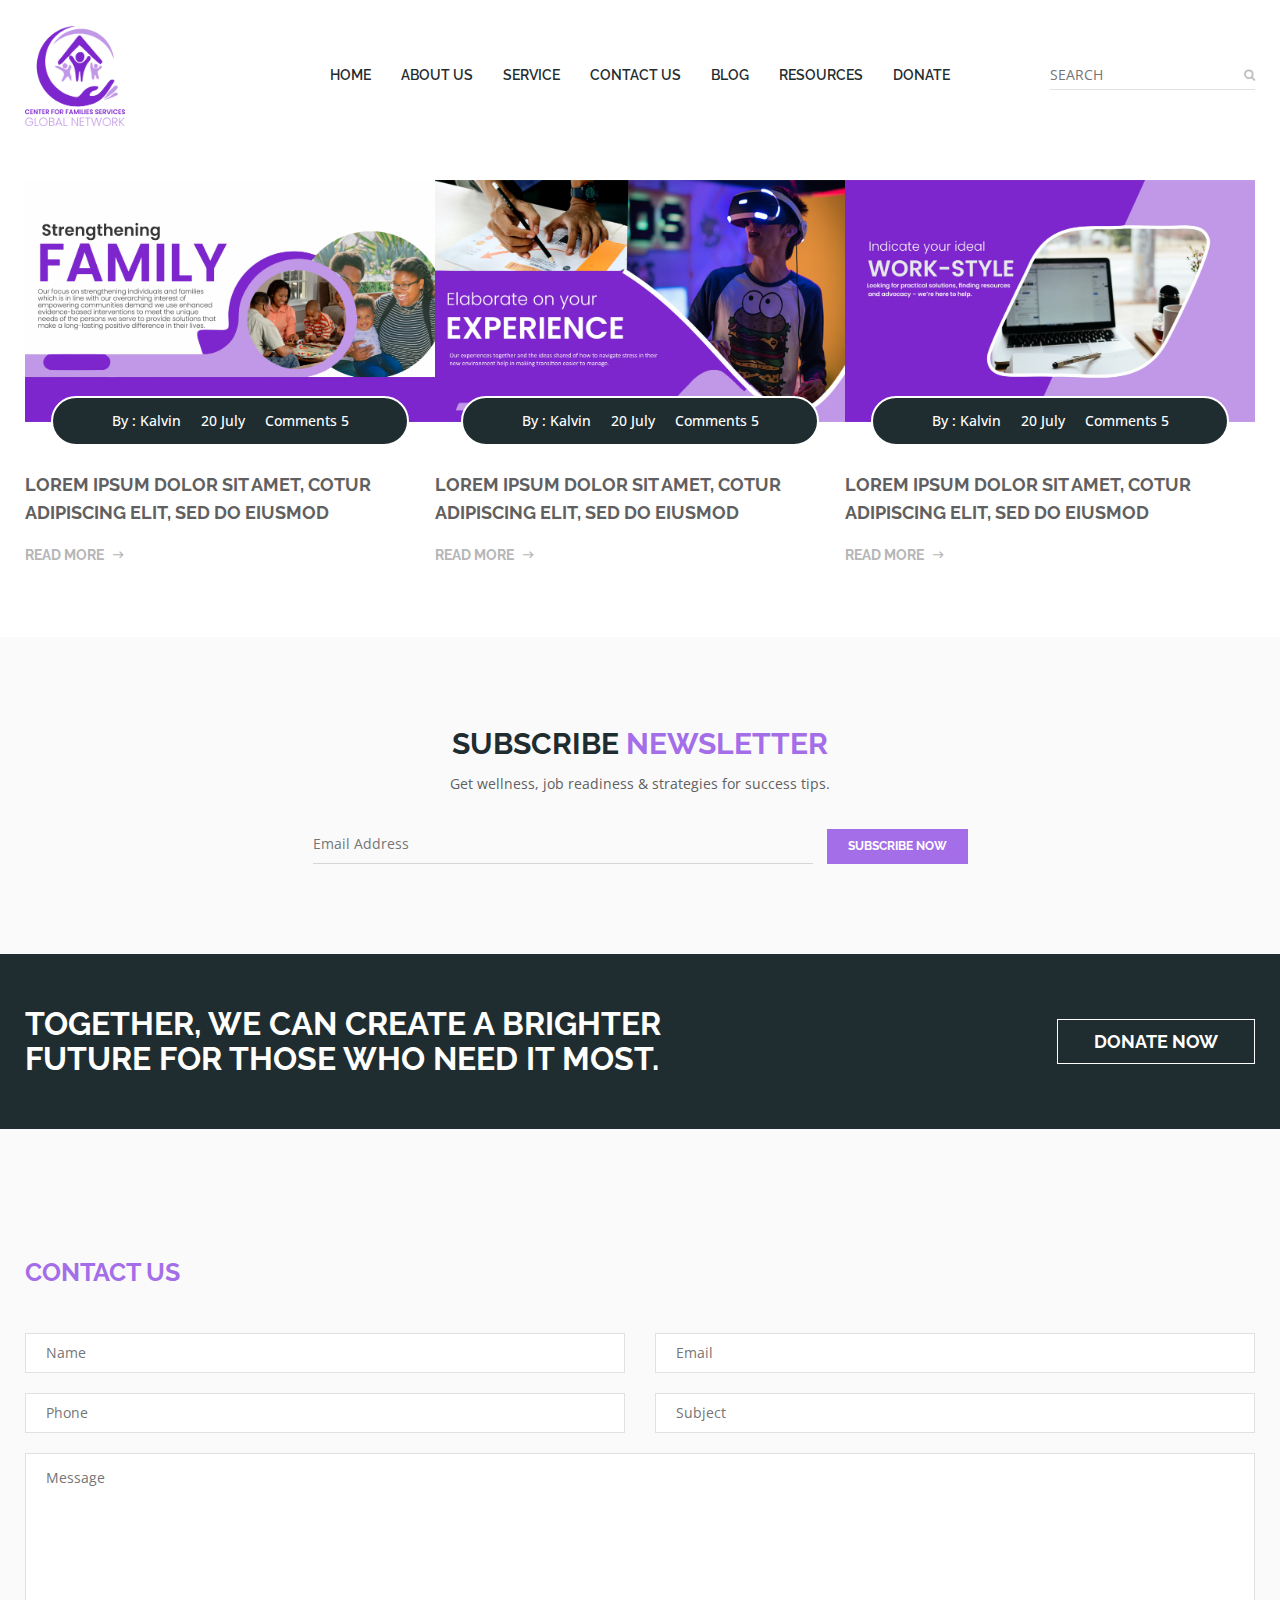
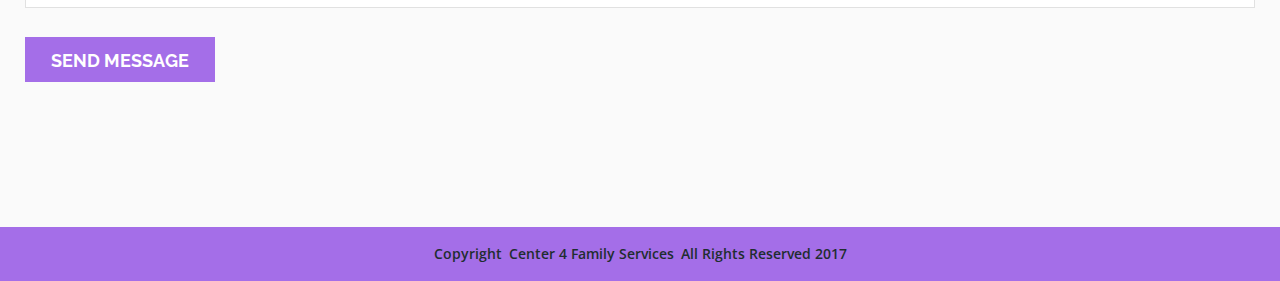
==== about.html @ 4237351e "update" ====
<!doctype html>
<html class="no-js" lang="en">

<head>
    <meta charset="utf-8">
    <meta http-equiv="x-ua-compatible" content="ie=edge">
    <title>About us </title>
    <meta name="description" content="">
    <meta name="viewport" content="width=device-width, initial-scale=1">

    <!-- Place favicon.ico in the root directory -->


    <!-- Load font awesome icons -->
    <link rel="stylesheet" href="https://cdnjs.cloudflare.com/ajax/libs/font-awesome/6.4.0/css/all.min.css"
        integrity="sha512-iecdLmaskl7CVkqkXNQ/ZH/XLlvWZOJyj7Yy7tcenmpD1ypASozpmT/E0iPtmFIB46ZmdtAc9eNBvH0H/ZpiBw=="
        crossorigin="anonymous" referrerpolicy="no-referrer" />
    <!-- All css files are included here. -->
    <!-- Bootstrap fremwork main css -->
    <link rel="stylesheet" href="css/bootstrap.min.css">
    <!-- Owl Carousel  main css -->
    <link rel="stylesheet" href="css/owl.carousel.min.css">
    <link rel="stylesheet" href="css/owl.theme.default.min.css">
    <!-- This core.css file contents all plugings css file. -->
    <link rel="stylesheet" href="css/core.css">
    <!-- Theme shortcodes/elements style -->
    <link rel="stylesheet" href="css/shortcode/shortcodes.css">
    <!-- Theme main style -->
    <link rel="stylesheet" href="style.css">
    <!-- Responsive css -->
    <link rel="stylesheet" href="css/responsive.css">
    <!-- User style -->
    <link rel="stylesheet" href="css/custom.css">


    <!-- Modernizr JS -->
    <script src="js/vendor/modernizr-2.8.3.min.js"></script>
</head>



<body>
    <!--[if lt IE 8]>
        <p class="browserupgrade">You are using an <strong>outdated</strong> browser. Please <a href="http://browsehappy.com/">upgrade your browser</a> to improve your experience.</p>
    <![endif]-->

    <!-- Body main wrapper start -->
    <div class="wrapper">
        <!-- Start Header Style -->
        <div id="header" class="htc-header">
            <!-- Start Mainmenu Area -->
            <div id="sticky-header-with-topbar" class="mainmenu__wrap sticky__header">
                <div class="container ptb--10">
                    <div class="row" style="align-items: center;">
                        <div class="col-md-2 col-sm-6 col-xs-7">
                            <div class="logo">
                                <a href="index.html">
                                    <img src="images/logo.png" width="100px" alt="logo image">
                                    <!-- <h1 style="margin: 0px; padding: 0px;">Logo</h1> -->
                                </a>
                            </div>
                        </div>
                        <div class="col-md-8 col-sm-6 col-xs-5">
                            <nav class="main__menu__nav  hidden-xs hidden-sm">
                                <ul class="main__menu">

                                    <li><a href="index.html#home">Home</a></li>
                                    <li><a href="index.html#about_us">About Us</a></li>
                                    <li><a href="index.html#our_service">Service</a></li>
                                    <li><a href="index.html#contact_us">Contact Us</a></li>
                                    <li><a href="blog.html">Blog</a></li>
                                    <li><a href="resources.html">Resources</a></li>
                                    <li><a href="index.html#">Donate</a></li>
                                </ul>
                            </nav>
                            <div class="mobile-menu clearfix visible-xs visible-sm">
                                <nav id="mobile_dropdown">
                                    <ul>
                                        <li><a href="index.html#home">Home</a>
                                        </li>
                                        <li><a href="index.html#about_us">ABOUT US</a></li>
                                        <li><a href="index.html#our_service">Service</a></li>
                                        <li><a href="index.html#contact_us">CONTACT us</a></li>
                                        <li><a href="blog.html">Blog</a></li>
                                        <li><a href="resources.html">Resources</a></li>
                                        <li><a href="index.html#">Donate</a></li>
                                    </ul>
                                </nav>
                            </div>
                        </div>
                        <div class="col-md-2 col-sm-6 hidden-xs">
                            <div class="htc__header__search">
                                <input type="text" placeholder="SEARCH">
                                <a href="#"><i class="fa fa-search"></i></a>
                            </div>
                        </div>
                    </div>
                    <div class="mobile-menu-area"></div>
                </div>
            </div>
            <!-- End Mainmenu Area -->
        </div>
        <!-- End Header Style -->
        <!-- Start Bradcaump area -->

        <!-- End Bradcaump area -->
        <!-- Start Blog Area -->
        <section class="htc__blog__area pb--70 bg__white">
            <div class="container">
                <div class="row">
                    <div class="htc__blog__wrap clearfix">
                        <!-- Start Single Blog -->
                        <div class="col-md-4 col-lg-4 col-sm-6 col-xs-12">
                            <div class="blog foo">
                                <div class="blog__thumb">
                                    <a href="#">
                                        <img src="images/nb1.jpg" alt="blog image">
                                    </a>
                                    <div class="blog__hover__info">
                                        <ul class="blog__meta">
                                            <li>By : <a href="#">Kalvin</a></li>
                                            <li>20 July</li>
                                            <li><a href="#">Comments 5</a></li>
                                        </ul>
                                    </div>
                                </div>
                                <div class="blog__details">
                                    <h2><a href="#">Lorem ipsum dolor sit amet, cotur adipiscing elit,
                                            sed do eiusmod </a></h2>
                                    <div class="blog__btn">
                                        <a href="#">READ MORE<i class="zmdi zmdi-long-arrow-right"></i></a>
                                    </div>
                                </div>
                            </div>
                        </div>
                        <!-- End Single Blog -->
                        <!-- Start Single Blog -->
                        <div class="col-md-4 col-lg-4 col-sm-6 col-xs-12">
                            <div class="blog foo">
                                <div class="blog__thumb">
                                    <a href="#">
                                        <img src="images/nb2.jpg" alt="blog image">
                                    </a>
                                    <div class="blog__hover__info">
                                        <ul class="blog__meta">
                                            <li>By : <a href="#">Kalvin</a></li>
                                            <li>20 July</li>
                                            <li><a href="#">Comments 5</a></li>
                                        </ul>
                                    </div>
                                </div>
                                <div class="blog__details">
                                    <h2><a href="#">Lorem ipsum dolor sit amet, cotur adipiscing elit,
                                            sed do eiusmod </a></h2>
                                    <div class="blog__btn">
                                        <a href="#">READ MORE<i class="zmdi zmdi-long-arrow-right"></i></a>
                                    </div>
                                </div>
                            </div>
                        </div>
                        <!-- End Single Blog -->
                        <!-- Start Single Blog -->
                        <div class="col-md-4 col-lg-4 hidden-sm col-xs-12">
                            <div class="blog foo">
                                <div class="blog__thumb">
                                    <a href="#">
                                        <img src="images/nb3.jpg" alt="blog image">
                                    </a>
                                    <div class="blog__hover__info">
                                        <ul class="blog__meta">
                                            <li>By : <a href="#">Kalvin</a></li>
                                            <li>20 July</li>
                                            <li><a href="#">Comments 5</a></li>
                                        </ul>
                                    </div>
                                </div>
                                <div class="blog__details">
                                    <h2><a href="#">Lorem ipsum dolor sit amet, cotur adipiscing elit,
                                            sed do eiusmod </a></h2>
                                    <div class="blog__btn">
                                        <a href="#">READ MORE<i class="zmdi zmdi-long-arrow-right"></i></a>
                                    </div>
                                </div>
                            </div>
                        </div>
                        <!-- End Single Blog -->

                        <!-- End Single Blog -->
                    </div>
                </div>
            </div>
        </section>
        <!-- End Blog Area -->

        <!-- Start Newsletter Area -->
        <section class="htc__newsletter__area ptb--90 bg__gray">
            <div class="container">
                <div class="row">
                    <div class="col-xs-12">
                        <div class="newsletter__wrap">
                            <h2 class="title__line">SUBSCRIBE <span class="text--theme">NEWSLETTER</span></h2>
                            <h4 style="font-size: 14px; max-width: 500px; margin: 0px auto;">Get wellness, job readiness
                                & strategies for success tips.</h4>
                            <div class="newsletter__form">
                                <div class="input__box">
                                    <div id="mc_embed_signup">
                                        <form action="#" method="post" id="mc-embedded-subscribe-form"
                                            name="mc-embedded-subscribe-form" class="validate" target="_blank"
                                            novalidate>
                                            <div id="mc_embed_signup_scroll" class="htc__news__inner">
                                                <div class="news__input">
                                                    <input type="email" value="" name="EMAIL" class="email"
                                                        id="mce-EMAIL" placeholder="Email Address" required>
                                                </div>
                                                <!-- real people should not fill this in and expect good things - do not remove this or risk form bot signups-->
                                                <div style="position: absolute; left: -5000px;" aria-hidden="true">
                                                    <input type="text" name="b_6bbb9b6f5827bd842d9640c82_05d85f18ef"
                                                        tabindex="-1" value="">
                                                </div>
                                                <div class="clearfix subscribe__btn"><input type="submit"
                                                        value="SUBSCRIBE NOW" name="subscribes"
                                                        id="mc-embedded-subscribe" class="bst__btn btn--white__color">

                                                </div>
                                            </div>
                                        </form>
                                    </div>
                                </div>
                            </div>
                        </div>
                    </div>
                </div>
            </div>
            <!-- <div class="newsletter__thumb">
                    <div class="newsletter__thumb__inner">
                         <img src="images/others/1.png" alt="newsletter img"> 
                    </div>
                </div> -->
        </section>
        <!-- End Newsletter Area -->


        <!-- Start Call to Action Area -->
        <section class="htc__callto__action bg__cat--1">
            <div class="container">
                <div class="row">
                    <div class="col-md-12">
                        <div class="callto__action__wrap">
                            <h2 style="max-width: 700px;">Together, we can create a brighter future for those who need
                                it most. </h2>
                            <div class="callto__action__btn">
                                <a class="htc__btn--transparent" href="#">DONATE NOW</a>
                            </div>
                        </div>
                    </div>
                </div>
            </div>
        </section>
        <!-- End Call to Action Area -->



        <!-- Start Testimonial Area -->
        <section class="htc__testimonial__area ptb--130" data--gray__overlay="9"
            style="background: rgba(0, 0, 0, 0) url(images/bg/1.jpg) no-repeat fixed center center / cover ;"
            id="contact_us">
            <div class="container">
                <div class="row">

                    <div class="col-md-12 col-lg-12   col-sm-12 col-xs-12">
                        <div class="reguest__quote">
                            <div class="section__title text-left">
                                <h2 class="title__line"> <span class="text--theme">CONTACT Us</span></h2>

                            </div>
                            <form id="contact" action="" method="post">
                                <div class="clint__comment__form">
                                    <div class="single__cl__form">
                                        <input name="name" type="text" placeholder="Name">
                                        <input name="email" type="email" placeholder="Email">
                                    </div>
                                    <div class="single__cl__form">
                                        <input name="telephone" type="tel" placeholder="Phone">
                                        <input name="subject" type="text" placeholder="Subject">
                                    </div>
                                    <div class="single__cl__message">
                                        <textarea name="message" placeholder="Message"></textarea>
                                    </div>
                                    <div class="clint__submit__btn">
                                        <button class="submit htc__btn" type="submit">
                                            SEND MESSAGE
                                        </button>
                                    </div>
                                </div>
                            </form>
                            <p class="form-messege"></p>
                        </div>
                    </div>
                </div>
            </div>
        </section>
        <!-- End Testimonial Area -->


        <!-- Start Footer Area -->
        <footer class="htc__footer__area">
            <!-- The social media icon bar -->
            <div class="icon-bar">
                <a href="#" class="facebook"><i class="fa fa-facebook"></i></a>
                <a href="#" class="twitter"><i class="fa fa-twitter"></i></a>
                <a href="#" class="ins"><i class="fa fab fa-instagram"></i></a>
                <a href="#" class="whatsapp"><i class="fa fa-whatsapp"></i></a>
                <a href="#" class="youtube"><i class="fab fa-youtube"></i></a>
            </div>


            <div class="copyright bg__theme">
                <div class="container">
                    <div class="row">
                        <div class="col-xs-12">
                            <div class="copyright__inner">
                                <p>Copyright <a href="#" target="_blank">Center 4 family services</a>
                                    All Rights Reserved 2017</p>
                            </div>
                        </div>
                    </div>
                </div>
            </div>
        </footer>
        <!-- End Footer Area -->
    </div>
    <!-- Body main wrapper end -->

    <!-- Placed js at the end of the document so the pages load faster -->

    <!-- jquery latest version -->
    <script src="js/vendor/jquery-1.12.0.min.js"></script>
    <!-- Bootstrap framework js -->
    <script src="js/bootstrap.min.js"></script>
    <!-- All js plugins included in this file. -->
    <script src="js/plugins.js"></script>
    <script src="js/slick.min.js"></script>
    <script src="js/owl.carousel.min.js"></script>
    <!-- Waypoints.min.js. -->
    <script src="js/waypoints.min.js"></script>
    <!-- Main js file that contents all jQuery plugins activation. -->
    <script src="js/main.js"></script>

</body>

</html>
---- css/core.css ----
/*------------------------------------------------------------------------------

  Template Name: Simply Construction HTML Template.
  Template URI: #
  Description: Simply Construction is a unique website template designed in HTML with a simple & beautiful look. There is an excellent solution for creating clean, wonderful and trending material design corporate, corporate any other purposes websites.
  Author: DevItems
  Version: 1.0

-------------------------------------------------------------------------------*/

	@import url("font-awesome.css");
	@import url("material-design-iconic-font.min.css");
	@import url("plugins/animate.css");
	@import url("plugins/animate-slider.css");
	@import url("shortcode/default.css");
	@import url("plugins/jquery-ui.css");
	@import url("plugins/slick.css");
	@import url("plugins/slick-theme.css");
	@import url("plugins/meanmenu.css");
	@import url("plugins/magnific-popup.css");
	@import url('https://fonts.googleapis.com/css?family=Open+Sans:300,400,600,700|Raleway:300,400,500,600,700,800|Josefin+Sans:400,600,700');
---- css/shortcode/shortcodes.css ----
/*-----------------------------------------------------------------------------------
  Template Name: Simply Construction HTML Template.
  Template URI: #
  Description: Simply Construction is a unique website template designed in HTML with a simple & beautiful look. There is an excellent solution for creating clean, wonderful and trending material design corporate, corporate any other purposes websites.
  Author: DevItems
  Version: 1.0
-------------------------------------------------------------------------------------*/

@import url("header.css");
@import url("slider.css");
@import url("footer.css");
---- style.css ----
/*-----------------------------------------------------------------------------------
  Template Name: Simply Construction HTML Template.
  Template URI: #
  Description: Simply Construction is a unique website template designed in HTML with a simple & beautiful look. There is an excellent solution for creating clean, wonderful and trending material design corporate, corporate any other purposes websites.
  Author: DevItems
  Version: 1.0


-----------------------------------------------------------------------------------
  
  CSS INDEX
  ===================

  01. Google fonts
  02. Scroll To Top
  03. About Area
  04. Service Area
  05. Offer Area
  06. Project Area
  07. Call to Action Area
  08. Team Area
  09. Testimonial Area
  10. Blog Area
  11. Brand Area
  12. Newsletter Area
  13. Counterup Area
  14. Google Map Area
  15. Bradcaump Area
  16. Our Mission Area
  17. Project Area
  18. Blog Details Area
  19. Single Service Area
  20. Single Project Area
  21. Contact Area
  22. Log In Register Area

-----------------------------------------------------------------------------------*/

/*----------------------------------------*/
/*  1. Google fonts
/*----------------------------------------*/

/*

    font-family: 'Raleway', sans-serif;

    font-family: 'Open Sans', sans-serif;

    font-family: 'Josefin Sans', sans-serif;


*/

/*---------------------------------------
  02. Scroll To Top
----------------------------------------*/
#scrollUp {
    border-radius: 2px;
    bottom: 80px;
    box-shadow: 0 0 10px rgba(0, 0, 0, 0.05);
    color: #fff;
    font-size: 28px;
    height: 45px;
    line-height: 45px;
    position: fixed;
    right: 15px;
    text-align: center;
    transition: all 0.3s ease 0s;
    width: 45px;
    z-index: 200;
    bottom: 15px;
}
#scrollUp:hover {
}
html {
    scroll-behavior: smooth !important;
}

@-webkit-keyframes scroll-ani-to-top {
    0% {
        opacity: 0;
        bottom: 0;
    }
    50% {
        opacity: 1;
        bottom: 50%;
    }
    100% {
        opacity: 0;
        bottom: 75%;
    }
}
@-moz-keyframes scroll-ani-to-top {
    0% {
        opacity: 0;
        bottom: 0;
    }
    50% {
        opacity: 1;
        bottom: 50%;
    }
    100% {
        opacity: 0;
        bottom: 75%;
    }
}
@keyframes scroll-ani-to-top {
    0% {
        opacity: 0;
        bottom: 0;
    }
    50% {
        opacity: 1;
        bottom: 50%;
    }
    100% {
        opacity: 0;
        bottom: 75%;
    }
}
#scrollUp:hover i {
    animation: 800ms linear 0s normal none infinite running scroll-ani-to-top;
    height: 100%;
    left: 0;
    margin-bottom: -25px;
    position: absolute;
    width: 100%;
    bottom: 0;
}
#scrollUp i {
    color: #fff;
}
#scrollUp {
    background: #a46ee8 none repeat scroll 0 0;
}

/*---------------------------------------
  End Scroll To Top
----------------------------------------*/
/*---------------------------------------
  03. About Area
----------------------------------------*/

.about {
    margin-left: -15px;
    margin-right: -15px;
    transition: all 0.5s ease 0s;
}
.about__inner h2 {
    color: #ffffff;
    font-size: 22px;
    font-weight: 700;
}
.about__inner h2:hover a {
    color: #000;
}
.about__inner p {
    color: #fff;
    font-size: 14px;
    line-height: 24px;
    margin-top: 15px;
}
.about__btn a {
    font-family: Raleway;
    font-size: 12px;
    font-weight: 500;
    text-transform: uppercase;
    color: #fff;
}
.about__btn a:hover {
    color: #000;
}
.about__icon {
    position: relative;
    text-align: right;
    top: -11px;
}
.about__btn {
    margin-top: 10px;
}
.about {
    background: #fff none repeat scroll 0 0;
    padding-bottom: 30px;
    padding-top: 30px;
    position: relative;
}
.about__inner.about__hober__info {
    background: #a46ee8 none repeat scroll 0 0;
    height: 100%;
    left: 0;
    position: absolute;
    top: 0;
    transform: scaleY(0);
    transition: all 0.5s ease 0s;
}
.about__inner.about__hober__info.active {
    transform: scaleY(1);
}

.about__inner {
    background: #1f2d30 none repeat scroll 0 0;
    padding: 60px 26px 22px;
}
.about:hover .about__inner.about__hober__info {
    transform: scaleY(1);
}
.about__inner.about__hober__info h2 {
    padding-top: 20px;
}
.about__inner.about__hober__info .about__icon {
    top: 31px;
}
.about__icon img {
    max-height: 39px;
}

/*-----------------------
About 2
--------------------------*/

.about--2 .about__inner {
    background: #fafafa none repeat scroll 0 0;
}
.about--2 .about__inner h2 {
    color: #1f2d30;
}
.about--2 .about__inner p {
    color: #606060;
}
.about--2 .about__btn a {
    color: #1f2d30;
}
.about--2 .about__inner.about__hober__info {
    background: #a46ee8 none repeat scroll 0 0;
}
.about--2 .about__inner.about__hober__info h2 {
    color: #fff;
}
.about--2 .about__inner.about__hober__info p {
    color: #fff;
}
.about--2 .about__inner.about__hober__info .about__btn a {
    color: #fff;
}

.text__pos {
    position: relative;
}
.text__shape {
    left: 128px;
    position: absolute;
    top: 50%;
}
.text__shape h2 {
    color: #f7f7f7;
    font-family: Josefin Sans;
    font-size: 120px;
    font-weight: 700;
    letter-spacing: 15px;
    writing-mode: vertical-rl;
    transform: rotate(180deg) translateY(50%) translateX(0);
}

/*---------------------------------------
  04. Service Area
----------------------------------------*/

.section__title h2.title__line {
    color: #1f2d30;
    font-size: 25px;
    font-weight: 700;
    text-transform: uppercase;
}

.section__title h3.title__line {
    color: #1f2d30;
    font-size: 18px;
    font-weight: 700;
    text-transform: uppercase;
}
.section__title p {
    color: #606060;
    margin: 21px auto auto;
    /* width: 57%; */
}
.service__thumb a img {
    width: 100%;
}
.service__thumb {
    position: relative;
}
.service__section__wrap .service__thumb {
    margin-left: -15px;
}
.service__hover {
    height: 100%;
    left: 0;
    opacity: 0;
    position: absolute;
    top: 0;
    transition: all 0.5s ease 0s;
    width: 100%;
    z-index: 2;
}
.service__hover::before {
    background: #a46ee8 none repeat scroll 0 0;
    content: "";
    height: 100%;
    opacity: 0.85;
    position: absolute;
    width: 100%;
    z-index: -1;
}
.service__action {
    position: absolute;
    text-align: center;
    top: 50%;
    transform: translateY(-50%);
    width: 100%;
}
.service__action a {
    color: #fefefe;
    font-family: Raleway;
    font-size: 20px;
    font-weight: 700;
    transition: all 0.4s ease 0s;
}
.service__action a:hover {
    color: #000;
}
.service__details h2 {
    color: #1f2d30;
    font-size: 20px;
    font-weight: 700;
    margin-top: 18px;
    text-align: center;
    text-transform: uppercase;
}
.service:hover .service__hover {
    opacity: 1;
}

.container-fluid .section__title p {
    width: 34%;
}
/*Service Page*/

.service__page .service {
    margin-top: 70px;
}
.service__page .service__section__wrap {
    margin-top: -10px;
}

.service--2 .container-fluid .section__title p {
    margin-bottom: inherit;
    margin-left: inherit;
    margin-right: inherit;
    margin-top: 21px;
    text-align: left;
    width: 72%;
}

/*---------------------------------------
  05. Offer Area
----------------------------------------*/

.offer {
    display: flex;
}
.offer__icon img {
    max-width: 47px;
}
.offer__icon {
    margin-right: 18px;
}
.offer__details p {
    color: #606060;
    font-size: 14px;
    line-height: 24px;
    padding-right: 29px;
}
.offer__details h2 {
    color: #1f2d30;
    font-size: 24px;
    font-weight: 700;
    margin-bottom: 10px;
    text-transform: uppercase;
}

.offer.separator {
    position: relative;
}
.offer.separator::before {
    background: rgba(0, 0, 0, 0) url("images/icons/line.png") no-repeat scroll
        100% 100% / cover;
    content: "";
    height: 100%;
    left: -43px;
    position: absolute;
    top: 0;
    width: 1px;
}

/*Offer Style 2*/
.htc__offer__area {
    position: relative;
}

.htc__offer__2 .htc__offer__thumb {
    position: absolute;
    right: 0;
    top: 0;
    width: 44%;
}
.htc__offer__2 .htc__offer__container .offer + .offer {
    margin-top: 50px;
}
.htc__offer__2 .htc__offer__container {
    padding: 69px 0;
}
.htc__offer__2 .offer__details h2 {
    font-size: 20px;
    margin-bottom: 3px;
}

.htc__offer__area.htc__offer--2 {
    padding-top: 130px;
}
.htc__offer--2 .h1__offer__image {
    position: absolute;
    right: 3%;
    top: -40%;
    width: 21%;
    z-index: 3;
}

/*---------------------------------------
  06. Project Area
----------------------------------------*/

.project {
    margin-left: -15px;
    margin-right: -15px;
}

.project__thumb {
    position: relative;
    z-index: 4;
}
.project__hover__info {
    background: rgba(252, 194, 54, 0.9) none repeat scroll 0 0;
    height: 100%;
    left: 0;
    opacity: 0;
    position: absolute;
    text-align: center;
    top: 0;
    transition: all 0.5s ease 0s;
    width: 100%;
    z-index: 1;
}
.project__action {
    position: absolute;
    text-align: center;
    top: 50%;
    transform: translateY(-50%);
    width: 100%;
    z-index: 5;
}
.project__action h2 {
    color: #fefefe;
    font-size: 20px;
    font-weight: 700;
}
.project__hover__info::before {
    border: 1px solid #fff;
    bottom: 50px;
    content: "";
    height: auto;
    left: 45px;
    position: absolute;
    right: 45px;
    top: 50px;
    width: auto;
    z-index: 2;
}

.project__action h4 {
    color: #fff;
    font-size: 16px;
    font-weight: 700;
    margin-top: 17px;
}
.project__action > h2:hover a {
    color: #000;
}
.project__action h2 a {
    transition: all 0.4s ease 0s;
}
.project:hover .project__hover__info,
.project__itm:hover .project__hover__info {
    opacity: 1;
}

.project__thumb a {
    display: block;
}
.project__thumb a img {
    width: 100%;
}
.project__itm {
    margin-top: 30px;
}

/*---------------------------------------
  07. Call to Action Area
----------------------------------------*/

.callto__action__wrap {
    align-items: center;
    display: flex;
    height: 175px;
    justify-content: space-between;
}
.callto__action__wrap h2 {
    color: #fffffe;
    font-size: 32px;
    font-weight: 700;
    text-transform: uppercase;
}
.htc__btn--transparent {
    border: 1px solid #fff;
    display: inline-block;
    font-family: Raleway;
    font-size: 18px;
    font-weight: 700;
    height: 45px;
    line-height: 44px;
    padding: 0 36px;
    transition: all 0.5s ease 0s;
}
.htc__btn--transparent:hover {
    background: #a46ee8 none repeat scroll 0 0;
    border: 1px solid #a46ee8;
    color: #fff;
}
.callto__action__wrap {
    position: relative;
    z-index: 1;
}

/*---------------------------------------
  08. Team Area
----------------------------------------*/

.team__inner {
    position: relative;
}
.team__hover__info {
    background: rgba(252, 194, 54, 0.85) none repeat scroll 0 0;
    bottom: 0;
    left: 0;
    padding: 25px 0;
    position: absolute;
    transform: scaleY(0);
    transform-origin: center bottom 0;
    transition: all 0.5s ease 0s;
    width: 100%;
}
.team__social__link {
    display: flex;
    justify-content: center;
}
.team__social__link li a {
    color: #000;
}
.team__social__link li {
    margin: 0 13px;
}
.team__social__link li a i {
    background: #fff none repeat scroll 0 0;
    border-radius: 100%;
    color: #a46ee8;
    font-size: 12px;
    height: 30px;
    line-height: 30px;
    text-align: center;
    transition: all 0.4s ease 0s;
    width: 30px;
}
.team__social__link li a:hover i {
    background: #000 none repeat scroll 0 0;
    color: #fff;
}
.team__details {
    background: #1f2d30 none repeat scroll 0 0;
    border-top: 1px solid #ffffff;
    padding: 23px 0;
    text-align: center;
    transition: all 0.5s ease 0s;
}
.team__details h2 a {
    color: #ffffff;
    font-size: 18px;
    font-weight: 600;
    text-transform: uppercase;
    transition: 0.5s;
}
.team__details h2 {
    line-height: 14px;
}
.team__details h2 a:hover {
    color: #000;
}
.team__details h4 {
    color: #ffffff;
    font-family: Open Sans;
    font-weight: 300;
    margin-top: 10px;
    text-transform: capitalize;
}
.team:hover .team__details {
    background: #a46ee8 none repeat scroll 0 0;
}
.team:hover .team__hover__info {
    transform: scaleY(1);
}
.htc__team__container {
    position: relative;
    z-index: 2;
}
.team {
    margin-top: 30px;
}
/*-------------------
    Team 2
--------------------*/

.h1__team--one .team__social__link {
    display: block;
    margin-top: -15px;
    text-align: center;
    position: relative;
    top: 50%;
    transform: translateY(-50%);
}
.h1__team--one .team__social__link li {
    margin: 15px 0;
}
.h1__team--one .team__hover__info {
    bottom: auto;
    height: 100%;
    left: 0;
    padding: 0;
    top: 0;
    transform: scaleX(0);
    width: 85px;
}
.h1__team--one .team:hover .team__hover__info {
    transform: scaleX(1);
}

/*---------------------------------------
  09. Testimonial Area
----------------------------------------*/

.reguest__quote,
.htc__testimonial__wrap {
    position: relative;
    z-index: 2;
}
.htc__testimonial__area .section__title p {
    margin-bottom: inherit;
    margin-left: inherit;
    margin-right: inherit;
    margin-top: 20px;
    width: 100%;
}
.htc__testimonial__area .section__title {
    margin-bottom: 47px;
}
.section__title.text-left {
    margin-bottom: 47px;
}
.testimonial {
    align-items: center;
    display: flex !important;
    position: relative;
}
.testimonial__thumb img {
    width: 100%;
}
.testimonial__thumb {
    margin-right: 40px;
    min-width: 48%;
}
.testimonial__activation--2 .testimonial__thumb {
    margin-right: 25px;
    min-width: 37%;
}
.testimonial__activation--2 .testimonial__details p {
    font-style: italic;
    padding-right: 19px;
}
.testimonial__details h2 {
    color: #303030;
    font-family: Open Sans;
    font-size: 16px;
    font-weight: 600;
    margin-top: 30px;
    text-transform: capitalize;
}
.testimonial__details h4 {
    color: #606060;
    font-family: open sans;
    font-size: 14px;
    margin-top: 7px;
}
.single__cl__form {
    display: flex;
    margin-bottom: 20px;
    margin-left: -15px;
    margin-right: -15px;
}
.single__cl__form input {
    background: #fff none repeat scroll 0 0;
    border: 1px solid #e1e1e1;
    height: 40px;
    line-height: 40px;
    margin: 0 15px;
    padding: 0 20px;
    width: 50%;
    color: #606060;
}
.single__cl__form input::-moz-placeholder {
    color: #606060 !important;
}
.single__cl__message textarea::-moz-placeholder {
    color: #606060 !important;
    opacity: 1;
}
.clint__submit__btn a {
    padding: 0 17px;
}
.single__cl__message textarea {
    background: #fff none repeat scroll 0 0;
    border: 1px solid #e1e1e1;
    margin-bottom: 22px;
    min-height: 155px;
    padding-left: 20px;
    padding-top: 12px;
}
.htc__testimonial__wrap .slick-dots {
    bottom: 1px;
    right: -57px;
}
.htc__testimonial__wrap .slick-dots li.slick-active button::before,
.htc__testimonial__wrap .slick-dots li button:hover::before {
    background: #a46ee8 none repeat scroll 0 0;
    opacity: 1;
}

.htc__testimonial__wrap .slick-dots li button::before {
    background: #000 none repeat scroll 0 0;
    content: "";
    height: 10px;
    opacity: 1;
    width: 10px;
    transition: 0.4s;
}
.htc__testimonial__wrap .slick-dots li {
    height: 10px;
    margin: 0;
    padding: 0;
    width: 10px;
}
.htc__testimonial__wrap .slick-dots li + li {
    margin-left: 10px;
}
.tes__icon i {
    color: #c7c0c0;
    font-size: 18px;
    margin-bottom: 18px;
}
/*----------------------------
    Testimonial 2
-----------------------------*/

.htc__testimonial__area.testimonial__2 .section__title p {
    margin: 0;
}
.htc__testimonial__left h2.title__line {
    color: #1f2d30;
    font-size: 40px;
    font-weight: 700;
    margin-bottom: 20px;
    text-transform: uppercase;
}
.htc__testimonial__left p + p {
    margin-top: 15px;
}
.testimonial__2 .htc__testimonial__wrap .slick-dots {
    bottom: -40px;
    left: -99%;
    right: auto;
}
.testimonial__2 .htc__testimonial__left p {
    padding-right: 14px;
}
.testimonial__2 .testimonial__details h2 {
    margin-top: 17px;
}

/*---------------------------------------
  10. Blog Area
----------------------------------------*/

.blog__thumb a {
    display: block;
}
.blog__thumb a img {
    width: 100%;
}
.blog__thumb {
    padding-bottom: 24px;
    position: relative;
}
.blog__hover__info {
    bottom: 0;
    left: 0;
    padding: 0 26px;
    position: absolute;
    width: 100%;
    z-index: 5;
}
.blog__meta {
    align-items: center;
    background: #1f2d30 none repeat scroll 0 0;
    border: 2px solid #fff;
    border-radius: 25px;
    display: flex;
    height: 50px;
    justify-content: center;
    padding: 0 25px;
    transition: 0.4s;
}
.blog:hover .blog__meta {
    background: #a46ee8;
}
.blog:hover .blog__meta li a,
.blog:hover .blog__meta li {
    color: #1f2d30;
}

.blog__meta li a {
    color: #fff;
    display: inline-block;
    text-transform: capitalize;
    transition: 0.4s;
}
.blog__meta li a:hover {
    color: #a46ee8;
}
.blog__meta li {
    color: #fff;
    font-size: 14px;
    font-weight: 500;
    transition: 0.4s;
}
.blog__meta li + li {
    margin-left: 20px;
}

.blog__details h2 {
    color: #606060;
    font-size: 18px;
    font-weight: 700;
    line-height: 28px;
    margin-top: 25px;
    text-transform: uppercase;
}
.blog__btn a {
    color: #b6b6b6;
    font-family: Raleway;
    font-weight: 700;
    text-transform: uppercase;
    transition: all 0.4s ease 0s;
}
.blog__btn a i {
    padding-left: 9px;
}
.blog__btn a:hover {
    color: #a46ee8;
}
.blog__btn {
    margin-top: 16px;
}
.blog {
    margin-top: 30px;
}
/*--------------------------
    Blog 2
----------------------------*/
.htc__blog--2 .blog__hover__info {
    padding: 0;
}
.htc__blog--2 .blog__meta {
    border: 2px solid transparent;
    border-radius: 0;
}
.blog--one,
.blog--two {
    margin-top: -30px;
}
.blog--two .blog__hover__info {
    padding: 0 86px;
}
.blog--three {
    margin-top: -60px;
}
.blog--three .blog {
    margin-top: 60px;
}
.blog--one .blog__hover__info {
    padding: 0 130px;
}
.blog__video {
    left: 50%;
    position: absolute;
    top: 50%;
    transform: translateX(-50%) translateY(-50%);
    z-index: 999;
}
.blog__activation {
    position: relative;
}
.blog__activation .owl-nav div {
    height: 60px;
    left: 30px;
    line-height: 67px;
    position: absolute;
    top: 50%;
    width: 38px;
}

.blog__activation .owl-nav div.owl-next {
    left: auto;
    right: 30px;
}

.blog__activation.owl-theme .owl-nav [class*="owl-"] {
    background: rgba(207, 207, 208, 0.6) none repeat scroll 0 0;
    margin: 0;
    padding: 0;
}
.blog__activation .owl-nav div i {
    color: #303030;
    font-size: 30px;
}
.blog--details .htc__bl__dtl__inner {
    padding-right: 30px;
}
/*---------------------------------------
  11. Brand Area
----------------------------------------*/

.brand__list {
    display: flex;
    justify-content: space-between;
    align-items: center;
}
.brand__list li a {
    display: block;
}
.htc__brand__area {
    padding-bottom: 125px;
    padding-top: 126px;
}

/*---------------------------------------
  12. Newsletter Area
----------------------------------------*/

.news__input input::-moz-placeholder {
    color: #979797;
    opacity: 1;
}

.newsletter__wrap {
    text-align: center;
}
.newsletter__wrap h2 {
    color: #1f2d30;
    font-weight: 700;
    margin-bottom: 16px;
    text-transform: uppercase;
}
.newsletter__wrap h4 {
    color: #606060;
    font-family: Open Sans;
    font-size: 18px;
}
.newsletter__form {
    margin: 40px auto auto;
    width: 655px;
}
.htc__news__inner {
    position: relative;
}
.news__input input {
    -moz-border-bottom-colors: none;
    -moz-border-left-colors: none;
    -moz-border-right-colors: none;
    -moz-border-top-colors: none;
    background: transparent none repeat scroll 0 0;
    border-color: currentcolor currentcolor #d7d7d7;
    border-image: none;
    border-style: none none solid;
    border-width: 0 0 1px;
    color: #979797;
    padding-bottom: 7px;
}
.clearfix.subscribe__btn {
    bottom: 0;
    position: absolute;
    right: 0;
}
.news__input {
    width: 500px;
}
.subscribe__btn input {
    background: #a46ee8 none repeat scroll 0 0;
    border: 1px solid #a46ee8;
    color: #fff;
    font-family: Raleway;
    font-size: 12px;
    font-weight: 700;
    height: 35px;
    padding: 0 20px;
    transition: all 0.3s ease 0s;
}
.subscribe__btn input:hover {
    background: transparent none repeat scroll 0 0;
    border: 1px solid #000;
    color: #000;
}
.htc__newsletter__area {
    position: relative;
}
.newsletter__thumb {
    position: absolute;
    right: 4%;
    top: 50%;
    transform: translateY(-50%);
    width: 21%;
}
/*---------------------------------------
  13. Counterup Area
----------------------------------------*/

.htc__counterup__wrap {
    align-items: center;
    display: flex;
    justify-content: space-around;
}
.fact__count span.count {
    color: #1f2d30;
    font-size: 40px;
    font-weight: 700;
}
.fact__title h2 {
    color: #1f2d30;
    font-size: 20px;
    font-weight: 700;
    margin-top: 6px;
    text-transform: uppercase;
}
.h1__countdown .htc__callto__action h2 {
    font-size: 56px;
    font-weight: 700;
    margin-bottom: 18px;
}
.h1__countdown .htc__callto__action {
    padding-bottom: 100px;
    padding-top: 100px;
}
.h1__countdown .htc__call__btn {
    margin-top: 36px;
}
.h1__countdown .htc__callto__action p {
    width: 65%;
}
.h1__countdown .htc__counterup__wrap {
    height: 145px;
    padding: 0 157px;
}
.counterup__left__thumb {
    margin-left: -15px;
    margin-right: 40px;
}

/*---------------------------------------
  14. Google Map Area
----------------------------------------*/

.map-contacts {
    position: relative;
}
#googleMap {
    height: 436px;
    width: 100%;
}
.htc__contact__address--2 {
    background: rgba(31, 45, 48, 0.92) none repeat scroll 0 0;
    bottom: 0;
    position: absolute;
    right: 18%;
}
.htc__contact__address--2 .map-contacts {
    position: relative;
}
.htc__contact__address--2 .htc__contact__wrap {
    display: block;
}
.htc__contact__address--2 .htc__contact__wrap {
    padding: 0 40px;
}
.htc__contact__address--2
    .htc__contact__wrap
    .ht__address__inner
    + .ht__address__inner {
    margin-top: 40px;
}

/*---------------------------------------
  15. Bradcaump Area
----------------------------------------*/

.ht__bradcaump__wrap {
    align-items: center;
    display: flex;
    height: 400px;
    position: relative;
    z-index: 2;
}
.bradcaump__inner h2.bradcaump-title {
    color: #fdfdfd;
    font-size: 50px;
    font-weight: 800;
    text-transform: uppercase;
}
.bradcaump-inner span {
    color: #fff;
    font-size: 18px;
    font-weight: 600;
    text-transform: uppercase;
}
.bradcaump-inner a {
    font-family: Raleway;
    font-size: 18px;
    font-weight: 600;
    text-transform: uppercase;
}
.bradcaump-inner {
    margin-top: 6px;
}
.brd-separetor {
    padding: 0 7px;
}
.htc__bst__btn .htc__btn {
    padding: 0 36px;
}

/*---------------------------------------
  16. Our Mission Area
----------------------------------------*/

.htc__mission__area {
    position: relative;
}
.htc__offer__thumb {
    position: absolute;
    right: 0;
    top: 0;
}
.htc__mission__container {
    padding: 89px 0;
}
.htc__mission__container .single__mission + .single__mission {
    /* margin-top: 50px; */
}
.single__mission h2 {
    color: #1f2d30;
    font-size: 14px;
    font-weight: 700;
    margin-bottom: 12px;
    text-transform: uppercase;
}
.single__mission p {
    padding-right: 33px;
}

/*---------------------------------------
  17. Project Area
----------------------------------------*/

.project--one {
    margin-top: -20px;
}

.project--one .project {
    margin-left: -5px;
    margin-right: -5px;
    margin-top: 20px;
}

/*---------------------------------------
  18. Blog Details Area
----------------------------------------*/

.sidebar__separator {
    margin-top: 30px;
}

.htc__category {
    padding: 40px;
    text-align: center;
}
.cat__list li a {
    color: #606060;
    font-weight: 600;
    text-transform: uppercase;
    transition: all 0.3s ease 0s;
}
.cat__list li {
    border-bottom: 1px dashed #e1e1e1;
    padding: 15px 0;
}
.cat__list li:first-child {
    padding-top: 0;
}
.cat__list li:hover a {
    color: #a46ee8;
}
.sidebar__title {
    border-bottom: 1px dashed #e1e1e1;
    color: #303030;
    font-size: 14px;
    font-weight: 800;
    margin-bottom: 20px;
    padding-bottom: 20px;
    text-align: center;
    text-transform: uppercase;
}
.htc__search__area {
    padding: 40px;
}
.pro__input__box {
    position: relative;
}
.pro__input__box i {
    background: #1f2d30 none repeat scroll 0 0;
    bottom: 0;
    color: #fff;
    cursor: pointer;
    height: 35px;
    line-height: 33px;
    position: absolute;
    right: 0;
    text-align: center;
    transition: all 0.4s ease 0s;
    width: 33px;
}
.pro__input__box input {
    background: transparent none repeat scroll 0 0;
    border: 1px solid #ebebeb;
    color: #c5c5c5;
    height: 35px;
    padding: 0 34px 0 15px;
    position: relative;
}
.pro__input__box i:hover {
    background: #a46ee8 none repeat scroll 0 0;
}
.htc__category {
    padding: 40px;
    text-align: center;
}
.cat__list li a {
    color: #606060;
    font-weight: 600;
    text-transform: uppercase;
    transition: all 0.3s ease 0s;
}
.cat__list li {
    border-bottom: 1px dashed #e1e1e1;
    padding: 15px 0;
}
.cat__list li:first-child {
    padding-top: 0;
}
.cat__list li:hover a {
    color: #a46ee8;
}
.htc__broc {
    padding: 40px 19px;
}
.brocure__list li a {
    color: #606060;
    font-size: 14px;
    font-weight: 600;
    transition: all 0.3s ease 0s;
}
.brocure__list li a i {
    color: #606060;
    font-size: 18px;
    padding-right: 14px;
}
.brocure__list li + li {
    border-top: 1px dashed #e1e1e1;
    margin-top: 20px;
    padding-top: 20px;
}
.brocure__list li a:hover {
    color: #a46ee8;
}
.htc__recent__post {
    padding: 40px 20px;
}
.htc__single__post {
    border-top: 1px dashed #e1e1e1;
    display: flex;
    padding-bottom: 20px;
    padding-top: 20px;
}
.post__thumb {
    margin-right: 15px;
    min-width: 60px;
}
.post__details h4 {
    color: #303030;
    font-family: Open Sans;
    font-size: 14px;
    font-weight: 600;
    margin-bottom: 4px;
}
.post__meta span {
    color: #606060;
    font-size: 12px;
}
.build__dream__inner h2 {
    color: #ffffff;
    font-size: 22px;
    font-weight: 800;
    padding-right: 14px;
    text-align: center;
}
.build__btn {
    margin-top: 18px;
    text-align: center;
}
.build__btn .htc__btn {
    font-size: 14px;
    height: 35px;
    line-height: 35px;
    padding: 0 12px;
}
.htc__build__dream {
    height: 237px;
    padding-top: 40px;
}
.recent__post__wrap .htc__single__post:first-child {
    border-top: 0 none;
    padding-top: 0;
}
.htc__tag {
    padding: 40px;
}
.tag__list li a {
    color: #606060;
}
.tag__list {
    display: flex;
    flex-flow: row wrap;
    margin-left: -5px;
    margin-right: -5px;
}
.tag__list li {
    margin: 0 5px 10px;
}
.tag__list li a {
    border: 1px solid #e1e1e1;
    display: inline-block;
    font-size: 14px;
    height: 35px;
    line-height: 34px;
    padding: 0 9px;
    text-transform: capitalize;
    transition: all 0.4s ease 0s;
}
.tag__list li a:hover {
    background: #a46ee8 none repeat scroll 0 0;
    border: 1px solid #a46ee8;
    color: #fff;
}
/*Blog Details Leftsidebar*/

.htc__blog__details__page .blog__hover__info {
    padding: 0 145px;
}
.htc__blog__details__page .blog__meta {
    justify-content: space-around;
    padding: 0 50px;
}
.htc__blog__details h2 {
    color: #606060;
    font-size: 18px;
    font-weight: 700;
    line-height: 28px;
    margin-bottom: 27px;
    margin-top: 30px;
    text-transform: uppercase;
}
blockquote {
    background: #fafafa none repeat scroll 0 0;
    border-left: 0 none;
    color: #606060;
    font-size: 16px;
    font-style: italic;
    line-height: 26px;
    margin: 50px 0;
    padding: 30px 54px 30px 70px;
}

.bl__dtl p {
    color: #606060;
    font-size: 14px;
    line-height: 24px;
}
.bl__dtl p + p {
    margin-top: 22px;
}

.bl__post__share {
    display: flex;
    margin-bottom: 70px;
    margin-top: 47px;
}
.bl__post__link {
    display: flex;
}
.bl__post__link li a i {
    color: #bbbbbb;
}
.bl__post__link li + li {
    padding-left: 25px;
}
.bl__post__share span {
    color: #bbbbbb;
    font-size: 16px;
    font-weight: 600;
    padding-right: 18px;
}
.title__line--3 {
    color: #1f2d30;
    display: inline-block;
    font-family: Open Sans;
    font-size: 24px;
    font-weight: 600;
    margin-bottom: 50px;
    padding-bottom: 20px;
    position: relative;
    text-transform: uppercase;
}
.title__line--3::before {
    background: #e1e1e1 none repeat scroll 0 0;
    bottom: 0;
    content: "";
    height: 1px;
    left: 0;
    position: absolute;
    width: 100%;
}
.single__comment {
    display: flex;
}
.bl__comment__thumb {
    margin-right: 24px;
    min-width: 15%;
}
.bl__comment__thumb img {
    width: 100%;
}
.bl__comment__meta {
    align-items: center;
    display: flex;
    margin-bottom: 2px;
}
.bl__comment__meta h2 {
    color: #1f2d30;
    font-family: Open Sans;
    font-size: 16px;
    font-weight: 600;
    margin-right: 9px;
}
.bl__comment__meta span {
    font-size: 16px;
    font-weight: 600;
    margin: 0 9px;
}
.bl__remply {
    display: flex;
}
.bl__remply li a {
    color: #bbbbbb;
    text-transform: capitalize;
    transition: 0.4s;
}
.bl__remply li a:hover {
    color: #a46ee8;
}
.bl__remply li + li {
    margin-left: 30px;
}
.bl__comment__form {
    margin-top: 70px;
}
.bl__form__inner {
    display: flex;
    margin-left: -15px;
    margin-right: -15px;
}
.single__form {
    margin: 0 15px;
    width: 50%;
}
.bl__input__box {
}
.single__form .bl__input__box + .bl__input__box {
    margin-top: 18px;
}
.single__form .bl__input__box span {
    color: #606060;
    display: inline-block;
    font-size: 14px;
    margin-bottom: 6px;
    text-transform: capitalize;
}
.bl__input__box input {
    border: 1px solid #ebebeb;
    height: 35px;
    padding: 0 10px;
}
.bl__comnt__btn {
    margin-top: 24px;
}
.bl__comnt__btn a.htc__btn {
    font-size: 12px;
    height: 35px;
    line-height: 35px;
}
.single__form span {
    color: #606060;
    display: inline-block;
    margin-bottom: 7px;
    text-transform: capitalize;
}
.single__form textarea {
    background: transparent none repeat scroll 0 0;
    border: 1px solid #ebebeb;
    min-height: 200px;
}
.single__comment.reply {
    margin-bottom: 65px;
    margin-left: 88px;
    margin-top: 65px;
}

.pre__next__btn li a {
    color: #bbbbbb;
    font-size: 16px;
    text-transform: capitalize;
}
.pre__next__btn {
    display: flex;
    justify-content: space-between;
    margin-bottom: 64px;
}
.pre__next__btn li a i {
    border: 1px solid #e1e1e1;
    display: inline-block;
    height: 25px;
    line-height: 22px;
    text-align: center;
    width: 25px;
}
.pre__next__btn li a i.fa.fa-angle-left {
    margin-right: 11px;
}
.pre__next__btn li a i.fa.fa-angle-right {
    margin-left: 11px;
}

/*---------------------------------------
  19. Single Service Area
----------------------------------------*/

.prodict-det-small li {
    padding: 0 10px;
    width: 25%;
}
.ht-portfolio-full-image .tab-pane img {
    width: 100%;
}
.prodict-det-small {
    display: flex;
    justify-content: space-between;
    margin-left: -10px;
    margin-right: -10px;
    margin-top: 20px;
}
.prodict-det-small li a {
    display: block;
}
.prodict-det-small li a img {
    width: 100%;
}
.htc__service__dtl {
    margin-top: 55px;
}
.title__line--4 {
    color: #1f2d30;
    font-weight: 700;
    margin-bottom: 15px;
    text-transform: uppercase;
}
.htc__ser__dtl__inner .htc__ser__dtl .title__line--4 {
    font-size: 24px;
}
.htc__ser__dtl__inner {
    display: flex;
    justify-content: space-between;
    margin-left: -25px;
    margin-right: -25px;
    margin-top: 47px;
}
.htc__ser__dtl__inner .htc__ser__dtl {
    padding: 0 25px;
    width: 50%;
}

/*---------------------------------------
  20. Single Project Area
----------------------------------------*/

.pro__dtl__inner {
    padding: 70px 40px;
}
.pro__dtl__content {
    display: flex;
}
.pro__dtl__list li {
    color: #1f2d30;
    font-family: Open Sans;
    font-size: 16px;
}
.pro__dtl__list.font__bold li {
    color: #1f2d30;
    font-family: Raleway;
    font-size: 16px;
    font-weight: 700;
    text-transform: uppercase;
}
.pro__dtl__list li + li {
    padding-top: 24px;
}
.pro__dtl__inner h2 {
    color: #1f2d30;
    font-size: 24px;
    font-weight: 700;
    margin-bottom: 43px;
    text-transform: uppercase;
}
.pro__dtl__list.font__bold {
    padding-right: 20px;
}
.download__project {
    margin-top: 20px;
    padding: 51px 0;
    text-align: center;
}
.download__project h2 {
    color: #a46ee8;
    font-size: 18px;
    font-weight: 700;
    text-transform: uppercase;
}

.htc__pro__desc__container {
    display: flex;
    justify-content: space-between;
    margin-left: -20px;
    margin-right: -20px;
    margin-top: 70px;
}
.single__project__details h2 {
    color: #1f2d30;
    font-size: 24px;
    font-weight: 700;
    margin-bottom: 17px;
    text-transform: uppercase;
}
.single__project__details {
    margin: 0 20px;
    width: 33.33%;
}
.single__project__details p + p {
    margin-top: 11px;
}
.facts__list li a {
    color: #606060;
    font-size: 14px;
    transition: all 0.3s ease 0s;
}
.facts__list li + li {
    margin-top: 20px;
}
.facts__list {
    margin-top: 25px;
}
.facts__list li a i {
    padding-right: 10px;
}
.facts__list li a:hover {
    color: #a46ee8;
}

/*---------------------------------------
  21. Contact Area
----------------------------------------*/

.title__line--5 {
    color: #1f2d30;
    display: inline-block;
    font-family: Open Sans;
    font-weight: 700;
    padding-bottom: 18px;
    position: relative;
    text-transform: uppercase;
}
.htc__contact__inner p {
    margin-top: 37px;
    width: 76%;
}
.title__line--5::before {
    background: #e1e1e1 none repeat scroll 0 0;
    bottom: 0;
    content: "";
    height: 1px;
    left: 0;
    position: absolute;
    width: 100%;
}
.htc__address__container {
    display: flex;
    margin-top: 50px;
}
.ct__address {
    display: flex;
}
.ct__address__icon i {
    border: 1px solid #696969;
    border-radius: 100%;
    color: #606060;
    font-size: 30px;
    height: 47px;
    line-height: 47px;
    text-align: center;
    width: 47px;
}
.htc__address__container .ct__address + .ct__address {
    margin-left: 115px;
}
.ct__details p a {
    color: #606060;
    font-weight: 600;
    transition: all 0.4s ease 0s;
}
.ct__details p {
    font-weight: 600;
}
.ct__address__icon {
    margin-right: 18px;
}
.ct__details p a:hover {
    color: #a46ee8;
}
#googleMap {
    height: 470px;
    width: 100%;
}
.map__contacts {
    margin-top: 50px;
}

.htc__contact__form__wrap {
    margin-top: 100px;
}
.single-contact-inner {
    display: flex;
    margin-left: -28px;
    margin-right: -28px;
    margin-top: 48px;
}
.single-contact-form {
    padding: 0 28px;
    width: 50%;
}
.contact-box span {
    color: #606060;
    display: inline-block;
    font-size: 14px;
    padding-bottom: 9px;
}
.contact-box + .contact-box {
    margin-top: 17px;
}
.contact-box input {
    border: 1px solid #ebebeb;
    height: 35px;
    padding: 0 10px;
}
.contact-btn {
    margin-top: 25px;
}
.contact-box.message textarea {
    background: transparent none repeat scroll 0 0;
    border: 1px solid #ebebeb;
    min-height: 205px;
}
.contact-btn .htc__btn {
    font-size: 12px;
    height: 35px;
    line-height: 34px;
    padding: 0 28px;
    text-transform: uppercase;
}

/*------------------------------
  22. Log In Register Area
--------------------------------*/

.single__tabs__panel.tab-pane:not(.active) {
    display: none;
}

.login__register__menu {
    display: flex;
    justify-content: center;
    margin: 0 auto 51px;
    max-width: 370px;
}
.login__register__menu li a {
    color: #000000;
    font-size: 36px;
    transition: all 0.4s ease 0s;
}
.login__register__menu li {
    padding: 0 20px;
}
.login__register__menu li.active a {
    color: #a46ee8;
}
.login__register__menu li a:hover {
    color: #a46ee8;
}
.htc__login__register__wrap {
    margin: 0 auto;
    max-width: 370px;
}
.login input {
    -moz-border-bottom-colors: none;
    -moz-border-left-colors: none;
    -moz-border-right-colors: none;
    -moz-border-top-colors: none;
    border-color: currentcolor currentcolor #8e8e8e;
    border-image: none;
    border-style: none none solid;
    border-width: 0 0 1px;
    color: #686868;
    font-size: 16px;
    height: 40px;
    line-height: 40px;
    padding: 0 15px;
    width: 100%;
    background: transparent;
}
.login input + input {
    margin-bottom: 20px;
    margin-top: 40px;
}
.tabs__checkbox span.forget a {
    float: right;
    color: #a46ee8;
    font-size: 12px;
}
.tabs__checkbox label {
    bottom: 2px;
    color: #999;
    font-size: 15px;
    padding-left: 9px;
    position: relative;
    text-transform: capitalize;
    font-weight: normal;
    cursor: pointer;
}
.tabs__checkbox {
    margin-bottom: 20px;
}
.tabs__checkbox span {
    color: #686868;
    text-transform: capitalize;
    padding-left: 5px;
}
.htc__login__btn a {
    border: 1px solid #d5d5d5;
    display: inline-block;
    font-size: 20px;
    height: 50px;
    line-height: 50px;
    text-align: center;
    text-transform: capitalize;
    transition: all 0.5s ease 0s;
    width: 150px;
    color: #4b4b4b;
    text-transform: uppercase;
}
.htc__login__btn {
    text-align: center;
}
.login input:last-child {
    margin-top: 14px;
}
.htc__social__connect h2 {
    color: #000;
    font-size: 16px;
    margin-bottom: 25px;
    margin-top: 50px;
    text-transform: capitalize;
    font-weight: 500;
}
.htc__soaial__list {
    display: flex;
    justify-content: center;
}
.htc__soaial__list li a {
    display: block;
    height: 35px;
    line-height: 35px;
    text-align: center;
    transition: all 0.5s ease 0s;
    width: 35px;
}
.user__meta__inner .htc__soaial__list {
    justify-content: space-between;
}
.htc__soaial__list li a i {
    color: #fff;
    font-size: 16px;
}
.htc__social__connect {
    text-align: center;
}
.htc__soaial__list li + li {
    margin-left: 10px;
}
.login input::-moz-placeholder {
    color: #686868 !important;
    font-size: 16px !important;
}
.htc__login__btn a:hover {
    background: #a46ee8;
    color: #fff;
    border: 1px solid #a46ee8;
}

/*-------------------------------
    Mobile Menu
------------------------------*/

.mean-container .mean-bar {
    min-height: 0;
    padding: 0;
}
.mean-container a.meanmenu-reveal {
    margin-top: -88px;
}
:focus {
    outline: -webkit-focus-ring-color auto 0px;
}
---- css/responsive.css ----
/*-----------------------------------------------------------------------------------

  Template Name: Simply Construction HTML Template.
  Template URI: #
  Description: Simply Construction is a unique website template designed in HTML with a simple & beautiful look. There is an excellent solution for creating clean, wonderful and trending material design corporate, corporate any other purposes websites.
  Author: DevItems
  Version: 1.0

-----------------------------------------------------------------------------------*/

/* Large screen desktop */
@media (min-width: 1366px) and (max-width: 1500px) {
}

@media (min-width: 1170px) and (max-width: 1500px) {
    .project__hover__info::before {
        bottom: 30px;
        left: 25px;
        right: 25px;
        top: 30px;
    }
    .project__action h2 {
        font-size: 18px;
    }
    .project__action h4 {
        margin-top: 11px;
    }
    .container-fluid .section__title p {
        /* width: 48%; */
    }
    .newsletter__thumb {
        right: 0;
        width: 24%;
    }
    .htc__offer__2 .htc__offer__thumb {
        width: 49%;
    }
    .htc__offer__2 .htc__offer__container .offer + .offer {
        margin-top: 25px;
    }
    .htc__offer__2 .htc__offer__container {
        padding: 46px 0;
    }
    .htc__mission__container {
        padding: 58px 0;
    }
    .htc__mission__container .single__mission + .single__mission {
        margin-top: 30px;
    }
    .htc__offer__thumb {
        max-width: 52%;
    }
    .slider__fixed--height {
        height: 645px;
    }
    .text__shape {
        left: 12px;
    }
    .text__shape h2 {
        font-size: 60px;
        letter-spacing: 5px;
    }
    .service--2 .container-fluid .section__title p {
        width: 100%;
    }
    .service--2 .section__title.text-left {
        margin-bottom: 20px;
    }
    .service--2 .container-fluid .section__title p {
        margin-top: 11px;
    }
    .h1__countdown .htc__callto__action p {
        width: 93%;
    }
    .h1__countdown .htc__callto__action {
        padding-bottom: 20px;
        padding-top: 25px;
    }
    .h1__countdown .htc__call__btn {
        margin-top: 18px;
    }
    .h1__countdown .htc__counterup__wrap {
        height: 112px;
    }
    .h1__countdown .htc__callto__action h2 {
        font-size: 40px;
        margin-bottom: 12px;
    }
    .htc__offer--2 .h1__offer__image {
        right: 0;
        top: -29%;
        width: 25%;
    }
    .h1__countdown .htc__counterup__wrap {
        padding: 0px;
    }
    .h1__service {
        padding-bottom: 10px;
        padding-top: 20px;
    }
}

/* Normal desktop :992px. */
@media (min-width: 992px) and (max-width: 1169px) {
    .container-fluid .section__title p {
        /* width: 52%; */
    }
    .blog__meta {
        padding: 0 14px;
    }
    .blog__hover__info {
        padding: 0 13px;
    }
    .blog__details h2 {
        font-size: 15px;
    }
    .htc__offer__2 .htc__offer__container .offer + .offer {
        margin-top: 26px;
    }
    .htc__offer__2 .htc__offer__container {
        padding: 50px 0;
    }
    .project__hover__info::before {
        bottom: 10px;
        left: 10px;
        right: 10px;
        top: 10px;
    }
    .footer.quick__link {
        left: 0;
    }
    .htc__category {
        padding: 40px 30px;
    }
    .post__thumb {
        margin-right: 11px;
        min-width: 57px;
    }
    .htc__address__container .ct__address + .ct__address {
        margin-left: 40px;
    }
    .pro__dtl__inner {
        padding: 70px 22px;
    }
    .pro__dtl__list.font__bold {
        padding-right: 10px;
    }
    .htc__offer--2 .h1__offer__image {
        top: -22%;
        width: 28%;
    }
    .text__shape,
    .htc__offer__thumb,
    .newsletter__thumb {
        display: none;
    }
    .htc__service__area.service--2 .container-fluid .section__title p {
        width: 100%;
    }
    .service--2 .service__section__wrap,
    .htc__counterup__area .row {
        align-items: center;
        display: flex;
    }
    .h1__countdown .htc__callto__action h2 {
        font-size: 30px;
    }
    .h1__countdown .htc__counterup__wrap {
        height: 77px;
    }
    .h1__countdown .htc__callto__action {
        padding-bottom: 50px;
        padding-top: 50px;
    }
    .h1__countdown .htc__counterup__wrap {
        padding: 0px;
    }

    .h1__project .project__action h2 {
        font-size: 16px;
    }
    .section__title p {
        /* width: 54%; */
    }
    .slider__fixed--height {
        height: 650px;
    }
    .slider__inner p {
        width: 51%;
    }
    .ht__offr--3 .htc__offer__container {
        padding: 100px 0;
    }
    .ht__offr--3 .htc__offer__container .offer + .offer {
        margin-top: 0;
    }
    .htc__offer__container {
        display: flex;
        justify-content: space-between;
    }
    .testimonial__2 .htc__testimonial__wrap .slick-dots {
        bottom: -90px;
    }
    .testimonial__activation--2 .testimonial__details p {
        font-size: 13px;
    }
    .tes__icon i {
        margin-bottom: 0px;
    }
    .testimonial__2 .testimonial__details h2 {
        margin-top: 8px;
    }
    .single__cl__form input {
        margin: 0 7px;
    }
    .single__cl__form {
        margin-left: -7px;
        margin-right: -7px;
    }
    .count--2 .fact__count span.count {
        font-size: 25px;
    }
    .count--2 .fact__title h2 {
        font-size: 14px;
    }
    .service__section__wrap .service__thumb {
        margin-left: 0;
    }
    .service--2 .container-fluid {
        padding-left: 0;
        padding-right: 30px;
    }
    .counterup__left__thumb {
        padding-right: 0;
    }
    .ptb--150,
    .ptb--130 {
        padding: 80px 0;
    }
    .pt--150 {
        padding-top: 80px;
    }
    .h1__countdown .htc__callto__action {
        padding-bottom: 50px;
        padding-top: 80px;
    }
    .htc__service__area.service--2.bg__gray {
        background: #fff none repeat scroll 0 0;
        padding: 30px 0;
    }
    .h1__service.pt--40.pb--30 {
        padding-bottom: 0;
        padding-top: 0;
    }
    .htc__brand__area {
        padding-bottom: 80px;
        padding-top: 80px;
    }

    .main__menu > li > a {
        height: 110px;
        line-height: 110px;
    }
    .logo {
        /* height: 110px; */
        line-height: 110px;
    }
    .htc__header__search {
        height: 110px;
    }
}

/* Tablet desktop :768px. */
@media (min-width: 768px) and (max-width: 991px) {
    /*------------------
 Padding Top
-----------------*/
    .smt-40 {
        margin-top: 40px;
    }
    .mean-container .mean-nav,
    .sticky__header.scroll-header .mean-container .mean-nav {
        margin-top: 0;
    }
    .container-fluid .section__title p {
        width: 69%;
    }
    .htc__header__search {
        margin-right: 109px;
    }
    .slider__inner p {
        width: 91%;
    }
    .section__title p {
        /* width: 69%; */
    }
    .ht__address__icon {
        margin-right: 14px;
    }
    .ht__address__details p {
        font-size: 13px;
    }
    .htc__offer__2 .htc__offer__thumb {
        position: inherit;
        top: auto;
        width: 100%;
        margin-bottom: 30px;
        bottom: 0;
    }
    .testimonial__2 .htc__testimonial__wrap .slick-dots {
        bottom: -56px;
        left: 0;
    }
    .footer.quick__link {
        left: 0;
    }
    .sticky__header.scroll-header .mean-container a.meanmenu-reveal {
        margin-top: -53px;
    }
    .testimonial__thumb {
        min-width: 24%;
    }
    .htc__testimonial__wrap .slick-dots {
        bottom: -7px;
        right: 120px;
    }
    .footer.quick__link {
        left: 0;
    }
    .project__hover__info::before {
        bottom: 10px;
        left: 10px;
        right: 10px;
        top: 10px;
    }
    .offer__details p {
        font-size: 13px;
    }
    .offer__icon {
        margin-right: 10px;
    }
    .brocure__list {
        text-align: center;
    }
    .tag__list li a {
        padding: 0 40px;
    }
    .blog--two .blog__hover__info {
        padding: 0 20px;
    }
    .ct__address__icon {
        margin-right: 7px;
    }
    .htc__address__container .ct__address + .ct__address {
        margin-left: 20px;
    }
    .ct__details p {
        font-size: 13px;
    }
    .single__project__rightsidebar {
        margin-top: 30px;
    }
    .newsletter__thumb,
    .text__shape {
        display: none;
    }
    .h1__countdown .htc__callto__action h2 {
        font-size: 40px;
    }
    .h1__countdown .htc__callto__action {
        padding-bottom: 50px;
        padding-top: 40px;
    }
    .h1__countdown .htc__counterup__wrap {
        height: 98px;
    }
    .htc__offer--2 .h1__offer__image {
        top: -10%;
        width: 30%;
    }
    .h1__countdown .htc__counterup__wrap {
        padding: 0px;
    }
    .blog--details .htc__bl__dtl__inner {
        padding-right: 0px;
    }
    .about__inner {
        padding: 60px 21px 22px;
    }
    .slider__fixed--height {
        height: 680px;
    }
    .service__thumb img,
    .counterup__left__thumb img {
        width: 100%;
    }
    .counterup__left__thumb {
        margin-right: 0;
        margin-left: 0px;
    }
    .main__menu > li > a {
        height: 80px;
        line-height: 80px;
    }
    .logo {
        /* height: 80px; */
        line-height: 80px;
    }
    .htc__header__search {
        height: 80px;
    }
    .mean-container a.meanmenu-reveal {
        margin-top: -57px;
    }
    .slider__fixed--height {
        height: 560px;
    }
    .about__inner.about__hober__info.active {
        transform: scaleY(0);
    }
    .about:hover .about__inner.about__hober__info {
        transform: scaleY(0);
    }
    .about {
        padding-bottom: 0;
        padding-top: 0;
        margin-left: 0;
        margin-right: 0;
    }
    .service--2 .container-fluid {
        padding-left: 0;
        padding-right: 0;
    }
    .counterup__left__thumb {
        padding-right: 0;
    }
    .service__section__wrap .service__thumb {
        margin-left: 0;
        padding: 0;
    }
    .ptb--150,
    .ptb--130 {
        padding: 80px 0;
    }
    .pt--150 {
        padding-top: 80px;
    }
    .h1__countdown .htc__callto__action {
        padding-bottom: 50px;
        padding-top: 80px;
    }
    .htc__service__area.service--2.bg__gray {
        background: #fff none repeat scroll 0 0;
        padding: 30px 0;
    }
    .h1__service.pt--40.pb--30 {
        padding: 50px 40px 0;
    }
    .htc__brand__area {
        padding-bottom: 80px;
        padding-top: 80px;
    }
    .single__project__details p {
        font-size: 13px;
    }
}

/* small mobile :320px. */
@media (max-width: 767px) {
    .container {
        width: 300px;
    }

    /*------------------
 Padding Top
-----------------*/
    .xmt-40 {
        margin-top: 40px;
    }
    .xmt-20 {
        margin-top: 20px;
    }
    .xmt__40 {
        margin-top: -40px !important;
    }
    .prodict-det-small li {
        width: 50%;
    }
    .prodict-det-small {
        flex-flow: row wrap;
    }
    .service,
    .htc__counterup__wrap .funfact + .funfact,
    .reguest__quote,
    .testimonial__details,
    .ht__address__inner,
    .single__form,
    .htc__address__container .ct__address + .ct__address,
    .contact-box.message,
    .single__project__rightsidebar,
    .rl__project,
    .htc__ser__dtl__inner .htc__ser__dtl + .htc__ser__dtl {
        margin-top: 30px;
    }
    .slider__inner p,
    .section__title p,
    .container-fluid .section__title p,
    .single-contact-form,
    .team__thumb img,
    .single__project__details,
    .htc__ser__dtl__inner .htc__ser__dtl,
    .news__input,
    .service--2 .container-fluid .section__title p,
    .counterup__left__thumb img,
    .h1__countdown .htc__callto__action p {
        width: 100%;
    }
    .sticky__header.scroll-header .mean-container .mean-nav,
    .mean-container .mean-nav {
        margin-top: 0;
    }
    .htc__blog__details__page .blog__hover__info,
    .blog--one .blog__hover__info,
    .blog--two .blog__hover__info,
    .single-contact-form,
    .htc__ser__dtl__inner .htc__ser__dtl,
    .h1__countdown .htc__counterup__wrap {
        padding: 0;
    }
    .header__top__right,
    .heaher__top__left {
        justify-content: center;
    }
    .bl__comment__meta,
    .bl__form__inner,
    .htc__contact__wrap,
    .htc__counterup__wrap,
    .brand__list,
    .single__cl__form,
    .htc__address__container,
    .single-contact-inner,
    .htc__pro__desc__container,
    .htc__ser__dtl__inner {
        display: block;
    }
    .htc__address__container .ct__address + .ct__address,
    .single-contact-inner,
    .htc__pro__desc__container,
    .htc__ser__dtl__inner {
        margin-left: 0;
    }
    .single-contact-inner,
    .htc__pro__desc__container,
    .htc__ser__dtl__inner {
        margin-right: 0;
    }
    .htc__testimonial__wrap {
        margin-bottom: 30px;
    }
    .newsletter__thumb,
    .text__shape,
    .htc__offer--2 .h1__offer__image,
    .slider__activation__wrap.owl-theme .owl-nav {
        display: none;
    }
    .counterup__left__thumb {
        margin-left: 0;
        margin-right: 0;
    }
    .heaher__top__left li + li {
        margin-left: 10px;
    }
    .login-register {
        margin-right: 25px;
    }
    .slider__inner h1 {
        font-size: 49px;
        line-height: 60px;
    }
    .slider__fixed--height {
        height: 100vh;
    }
    .project__hover__info::before {
        bottom: 10px;
        left: 10px;
        right: 10px;
        top: 10px;
    }
    .callto__action__wrap h2 {
        font-size: 23px;
        line-height: 34px;
    }
    .callto__action__wrap {
        display: block;
        height: auto;
        padding: 50px 0;
    }
    .callto__action__btn {
        margin-top: 14px;
    }
    .testimonial {
        display: block !important;
    }
    .htc__testimonial__wrap .slick-dots {
        bottom: -39px;
        right: 107px;
    }
    .section__title h2.title__line {
        font-size: 25px;
    }
    .single__cl__form input {
        margin: 0;
        width: 100%;
    }
    .single__cl__form {
        margin-left: 0;
        margin-right: 0;
    }
    .single__cl__form input + input {
        margin-top: 20px;
    }
    .blog__hover__info {
        padding: 0;
    }
    .blog__meta {
        border-radius: 0;
        padding: 0 14px;
    }
    .blog__details h2 {
        font-size: 14px;
        margin-top: 14px;
    }
    .offer__details p {
        font-size: 13px;
    }
    .offer__details p {
        padding-right: 0;
    }
    .htc__counterup__wrap {
        text-align: center;
    }
    .offer.separator::before {
        display: none;
    }
    .testimonial__2 .htc__testimonial__wrap .slick-dots {
        bottom: -50px;
        left: 0;
    }
    .footer.quick__link {
        left: 0;
    }
    .brand__list {
        text-align: center;
    }
    .brand__list li + li {
        margin-top: 20px;
    }
    .htc__offer__2 .htc__offer__thumb {
        position: inherit;
        width: 100%;
        margin-bottom: 30px;
    }
    .sticky__header.scroll-header .mean-container a.meanmenu-reveal {
        margin-top: -54px;
    }
    .testimonial__thumb {
        margin-right: 0;
        min-width: 100%;
    }
    .slider__inner p {
        font-size: 14px;
        line-height: 24px;
        margin: 9px auto auto;
    }
    .about {
        margin-top: 40px;
    }
    .footer.quick__link {
        left: 0;
    }
    .htc__contact__address--2 .htc__contact__wrap {
        padding: 0 16px;
    }
    .htc__contact__address--2 {
        right: 0;
    }
    .htc__bst__construc .section__title h2.title__line {
        font-size: 18px;
    }
    .htc__mission__area .htc__offer__thumb {
        bottom: 0;
        position: inherit;
        top: auto;
    }
    .ht__address__details p {
        font-size: 14px;
    }
    .htc__blog__details__page .blog__meta {
        padding: 0 10px;
    }
    blockquote {
        font-size: 14px;
        line-height: 26px;
        margin: 30px 0;
        padding: 20px;
    }
    .bl__comment__meta span {
        display: inline-block;
        margin: 7px 0 0;
    }
    .bl__comment__thumb {
        margin-right: 12px;
    }
    .single__comment.reply {
        margin-bottom: 40px;
        margin-left: 0;
        margin-top: 40px;
    }
    .single__form {
        margin: 0;
        width: 100%;
    }
    .bl__form__inner {
        margin-left: 0;
        margin-right: 0;
    }
    .single__project__details {
        margin: 0;
        margin-top: 30px;
    }
    .pro__dtl__inner h2 {
        font-size: 21px;
        margin-bottom: 23px;
    }
    .pro__dtl__inner {
        padding: 70px 13px;
    }
    .pro__dtl__list.font__bold {
        padding-right: 6px;
    }
    .facts__list li a {
        font-size: 13px;
    }
    .clearfix.subscribe__btn {
        bottom: -52px;
        left: 0;
        right: auto;
    }
    .newsletter__form {
        width: 256px;
    }
    .newsletter__wrap h2 {
        line-height: 34px;
    }
    .h1__countdown .htc__callto__action h2 {
        font-size: 24px;
        line-height: 34px;
    }
    .h1__countdown .htc__counterup__wrap {
        height: 405px;
        padding-top: 35px;
    }
    .blog--details .htc__bl__dtl__inner {
        padding-right: 0px;
    }
    .h1__project .project__action h2 {
        font-size: 17px;
    }
    .slider__fixed--height {
        height: auto;
    }
    .slide__align--center {
        /* padding: 100px 0; */
    }
    .htc__testimonial__left h2.title__line {
        font-size: 25px;
    }

    .main__menu > li > a {
        height: 80px;
        line-height: 80px;
    }
    .logo {
        /* height: 80px; */
        line-height: 80px;
    }
    .htc__header__search {
        height: 80px;
    }
    .mean-container a.meanmenu-reveal {
        margin-top: -57px;
    }
    .slider__fixed--height {
        height: 560px;
    }
    .about__inner.about__hober__info.active {
        transform: scaleY(0);
    }
    .about:hover .about__inner.about__hober__info {
        transform: scaleY(0);
    }
    .about {
        padding-bottom: 0;
        padding-top: 0;
        margin-left: 0;
        margin-right: 0;
    }
    .service--2 .container-fluid {
        padding-left: 0;
        padding-right: 0;
    }
    .counterup__left__thumb {
        padding-right: 0;
    }
    .service__section__wrap .service__thumb {
        margin-left: 0;
        padding: 0;
    }
    .ptb--150,
    .ptb--130 {
        padding: 80px 0;
    }
    .pt--150 {
        padding-top: 80px;
    }
    .h1__countdown .htc__callto__action {
        padding-bottom: 50px;
        padding-top: 80px;
    }
    .htc__service__area.service--2.bg__gray {
        background: #fff none repeat scroll 0 0;
        padding: 30px 0;
    }
    .h1__service.pt--40.pb--30 {
        padding: 50px 40px 0;
    }
    .htc__brand__area {
        padding-bottom: 80px;
        padding-top: 80px;
    }

    .slider__fixed--height {
        height: 400px;
        padding: 0;
    }
    .slider__inner h1 {
        font-size: 30px;
        line-height: 30px;
        margin-top: 10px;
    }
    .slider__inner h4 {
        font-size: 20px;
        line-height: 24px;
    }
    .h1__countdown .htc__counterup__wrap {
        height: auto;
        padding-bottom: 60px;
        padding-top: 60px;
    }
    .funfact {
        padding: 20px 0;
    }
    .news__input input {
        padding-bottom: 7px;
        padding-top: 7px;
        text-align: center;
    }
    .clearfix.subscribe__btn {
        float: none;
        left: 0;
        margin: 0;
        right: 0;
        text-align: center;
    }
    .htc__offer__area.htc__offer--2 {
        padding-top: 70px;
    }
    .htc__offer__area.htc__offer--2.pb--120 {
        padding-bottom: 60px;
    }
    .htc__contact__address.bg__cat--1 {
        padding-bottom: 0;
    }
    .header__top__right,
    .heaher__top__left {
        justify-content: space-between;
    }
    .heaher__top__left {
        display: none;
    }
    .service__section__wrap .service__thumb img {
        width: 100%;
    }
    .single__form.message {
        margin-top: 20px;
    }
    .project__action h2 {
        font-size: 17px;
    }
    .htc__contact__address.add-res.bg__cat--1 {
        padding: 30px 0 60px;
    }
    .ptb--120 {
        padding: 50px 0;
    }
}

/* Large Mobile :480px. */
@media only screen and (min-width: 480px) and (max-width: 767px) {
    .container {
        width: 90%;
    }
    .htc__testimonial__wrap .slick-dots {
        right: 182px;
    }
    .footer__top.ptb--130 {
        padding: 50px 0;
    }
}
---- css/custom.css ----
/*--------------------------------------------------------------
  Template Name: Simply Construction HTML Template.
  Template URI: #
  Description: Simply Construction is a unique website template designed in HTML with a simple & beautiful look. There is an excellent solution for creating clean, wonderful and trending material design corporate, corporate any other purposes websites.
  Author: DevItems
  Version: 1.0
---------------------------------------------------------------*/

/* ----------------------------------------------------
	You can put your custom css code here: 
-------------------------------------------------------*/

/* Fixed/sticky icon bar (vertically aligned 50% from the top of the screen) */
.icon-bar {
    position: fixed;
    top: 50%;
    -webkit-transform: translateY(-50%);
    -ms-transform: translateY(-50%);
    transform: translateY(-50%);
    z-index: 1000;
    display: none;
}

/* Style the icon bar links */
.icon-bar a {
    display: block;
    text-align: center;
    padding: 16px;
    transition: all 0.3s ease;
    color: white;
    font-size: 20px;
}

/* Style the social media icons with color, if you want */
.icon-bar a:hover {
    background-color: #000;
}

.facebook {
    background: #3b5998;
    color: white;
}

.twitter {
    background: #55acee;
    color: white;
}

.ins {
    background: #262626;
    color: white;
}

.whatsapp {
    background: green;
    color: white;
}

.youtube {
    background: #bb0000;
    color: white;
}
/* Mobile View */
@media screen and (max-width: 767px) {
    .icon-bar {
        position: relative;
        /* bottom: 0; */
        /* left: 0; */
        width: 100%;
        display: flex !important;
        justify-content: space-evenly;
        background-color: #ffffff;
        padding: 10px 0;
    }

    .icon-bar a {
        margin: 0 5px;
    }
}

.black * {
    color: #000;
}
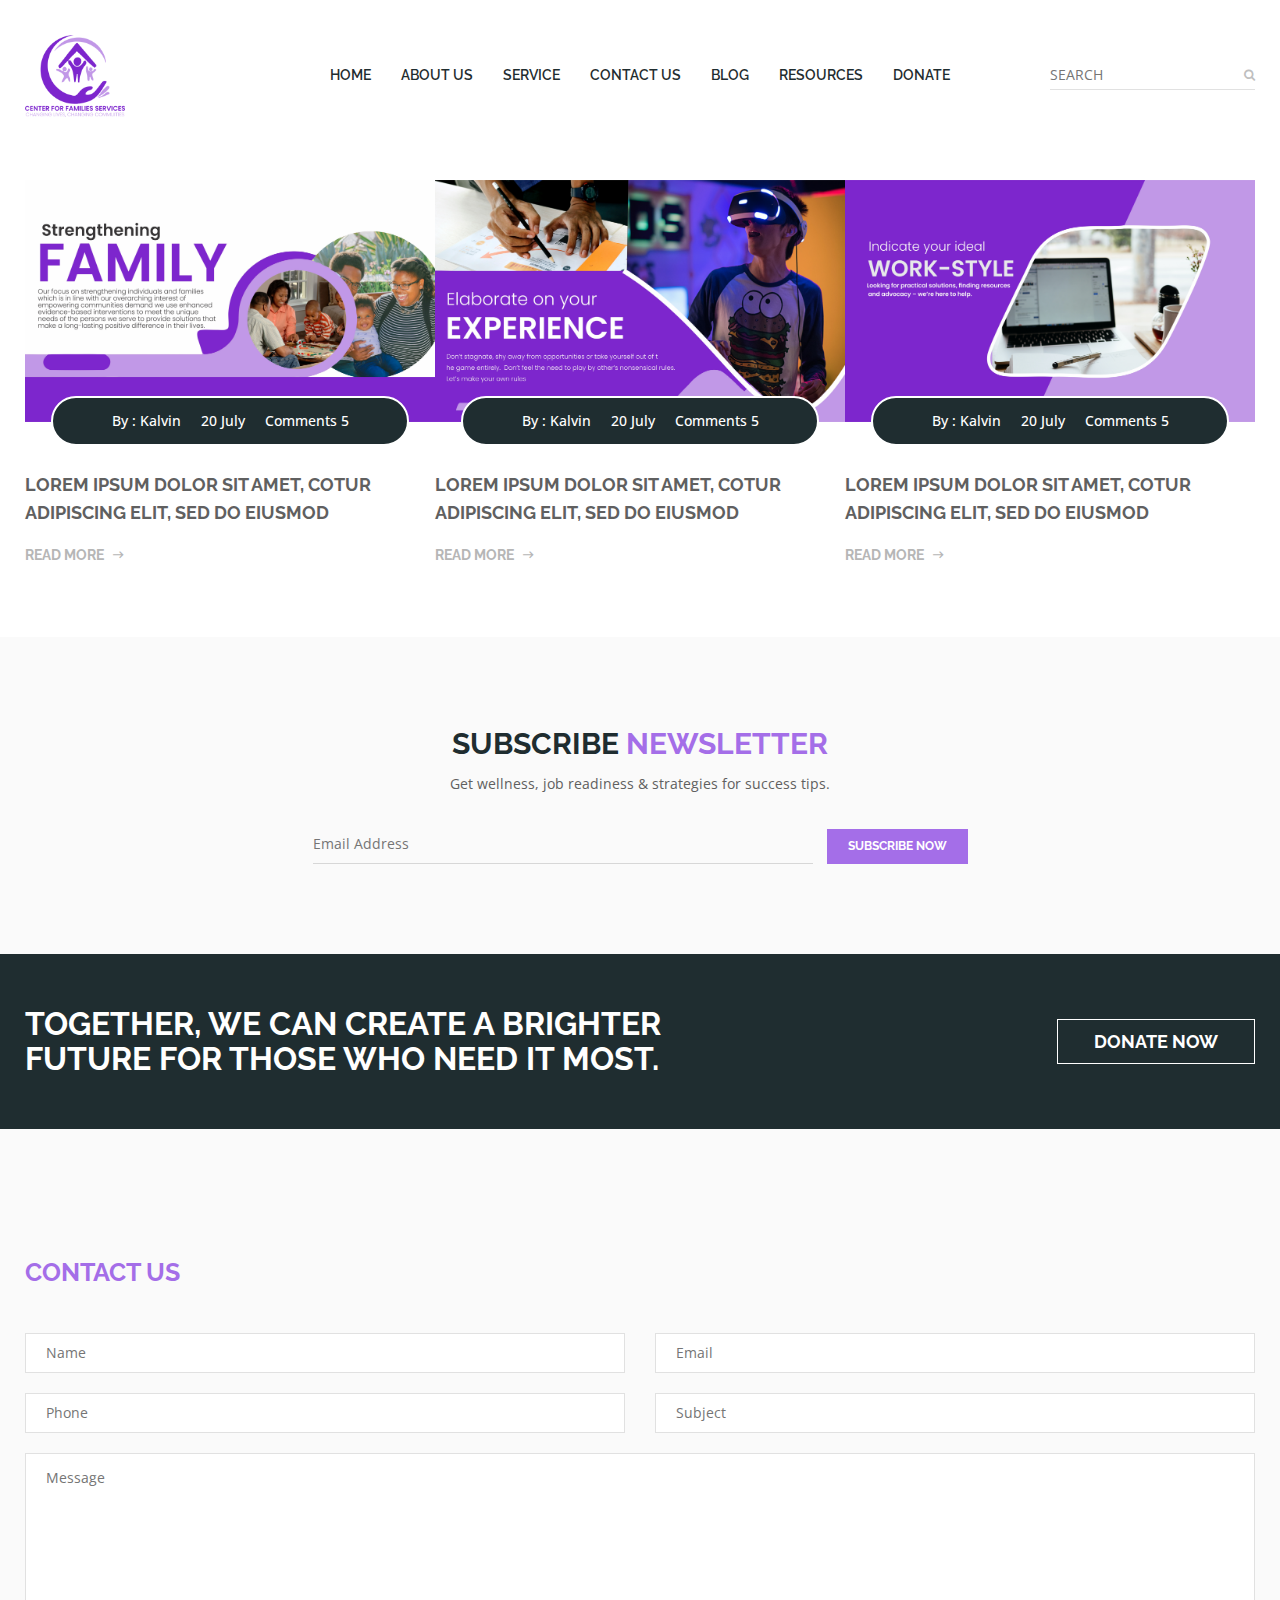
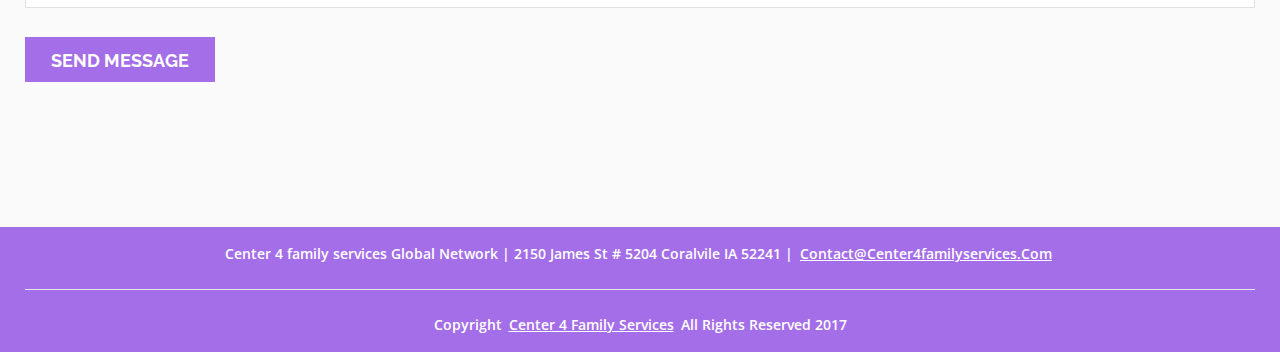
==== commit 1dddb822: "update" ====
--- a/about.html
+++ b/about.html
@@ -319,6 +319,15 @@
                     <div class="row">
                         <div class="col-xs-12">
                             <div class="copyright__inner">
+
+
+                                <p>
+                                    Center 4 family services Global Network | 2150 James St # 5204 Coralvile IA 52241 |
+                                    <a href="contact@center4familyservices.com">contact@center4familyservices.com</a>
+                                </p>
+                                <!-- <p>2150 James St # 5204 Coralvile IA 52241</p>
+                                <p>contact@center4familyservices.com</p> -->
+                                <hr>
                                 <p>Copyright <a href="#" target="_blank">Center 4 family services</a>
                                     All Rights Reserved 2017</p>
                             </div>
--- a/style.css
+++ b/style.css
@@ -54,7 +54,7 @@
 /*---------------------------------------
   02. Scroll To Top
 ----------------------------------------*/
-#scrollUp {
+/* #scrollUp {
     border-radius: 2px;
     bottom: 80px;
     box-shadow: 0 0 10px rgba(0, 0, 0, 0.05);
@@ -69,14 +69,14 @@
     width: 45px;
     z-index: 200;
     bottom: 15px;
-}
-#scrollUp:hover {
-}
+} */
+/* #scrollUp:hover {
+} */
 html {
     scroll-behavior: smooth !important;
 }
 
-@-webkit-keyframes scroll-ani-to-top {
+/* @-webkit-keyframes scroll-ani-to-top {
     0% {
         opacity: 0;
         bottom: 0;
@@ -132,7 +132,7 @@
 }
 #scrollUp {
     background: #a46ee8 none repeat scroll 0 0;
-}
+} */
 
 /*---------------------------------------
   End Scroll To Top
@@ -1185,7 +1185,7 @@
     top: 0;
 }
 .htc__mission__container {
-    padding: 89px 0;
+    /* padding: 89px 0; */
 }
 .htc__mission__container .single__mission + .single__mission {
     /* margin-top: 50px; */
@@ -1194,7 +1194,7 @@
     color: #1f2d30;
     font-size: 14px;
     font-weight: 700;
-    margin-bottom: 12px;
+    margin: 12px 0px;
     text-transform: uppercase;
 }
 .single__mission p {
@@ -1999,3 +1999,7 @@
 :focus {
     outline: -webkit-focus-ring-color auto 0px;
 }
+.alphabet-litle {
+    font-size: 18px;
+    color: #a46ee8 !important;
+}
--- a/css/responsive.css
+++ b/css/responsive.css
@@ -42,10 +42,10 @@
         padding: 46px 0;
     }
     .htc__mission__container {
-        padding: 58px 0;
+        /* padding: 58px 0; */
     }
     .htc__mission__container .single__mission + .single__mission {
-        margin-top: 30px;
+        /* margin-top: 30px; */
     }
     .htc__offer__thumb {
         max-width: 52%;
@@ -916,4 +916,7 @@
     .footer__top.ptb--130 {
         padding: 50px 0;
     }
+    .d-flex{
+        flex-direction: column;
+    }
 }
--- a/css/custom.css
+++ b/css/custom.css
@@ -81,3 +81,50 @@
 .black * {
     color: #000;
 }
+
+.alphabet-list {
+    display: flex;
+    flex-wrap: wrap;
+}
+
+.alphabet-list ul {
+    padding: 0;
+    margin: 0;
+}
+
+.alphabet-list li {
+    display: inline-block;
+    padding: 0.4em;
+    font-size: 20px;
+    line-height: 1;
+    font-weight: 500;
+    color: gray;
+}
+
+.alphabet-list a {
+    color: #023057;
+    display: inline-block;
+    font-size: 20px;
+    padding: 0.4em;
+    line-height: 1;
+    font-weight: bold;
+    text-decoration: none;
+}
+
+.alphabet-list a:hover {
+    background: #ddd;
+    color: #444;
+}
+
+.alphabet-list .active {
+    background: #023057;
+    color: white;
+}
+.copyright__inner p, .copyright__inner p a {
+    font-size: 14px;
+    color: #fff;
+}
+
+.copyright__inner p a{
+    text-decoration: underline;
+}